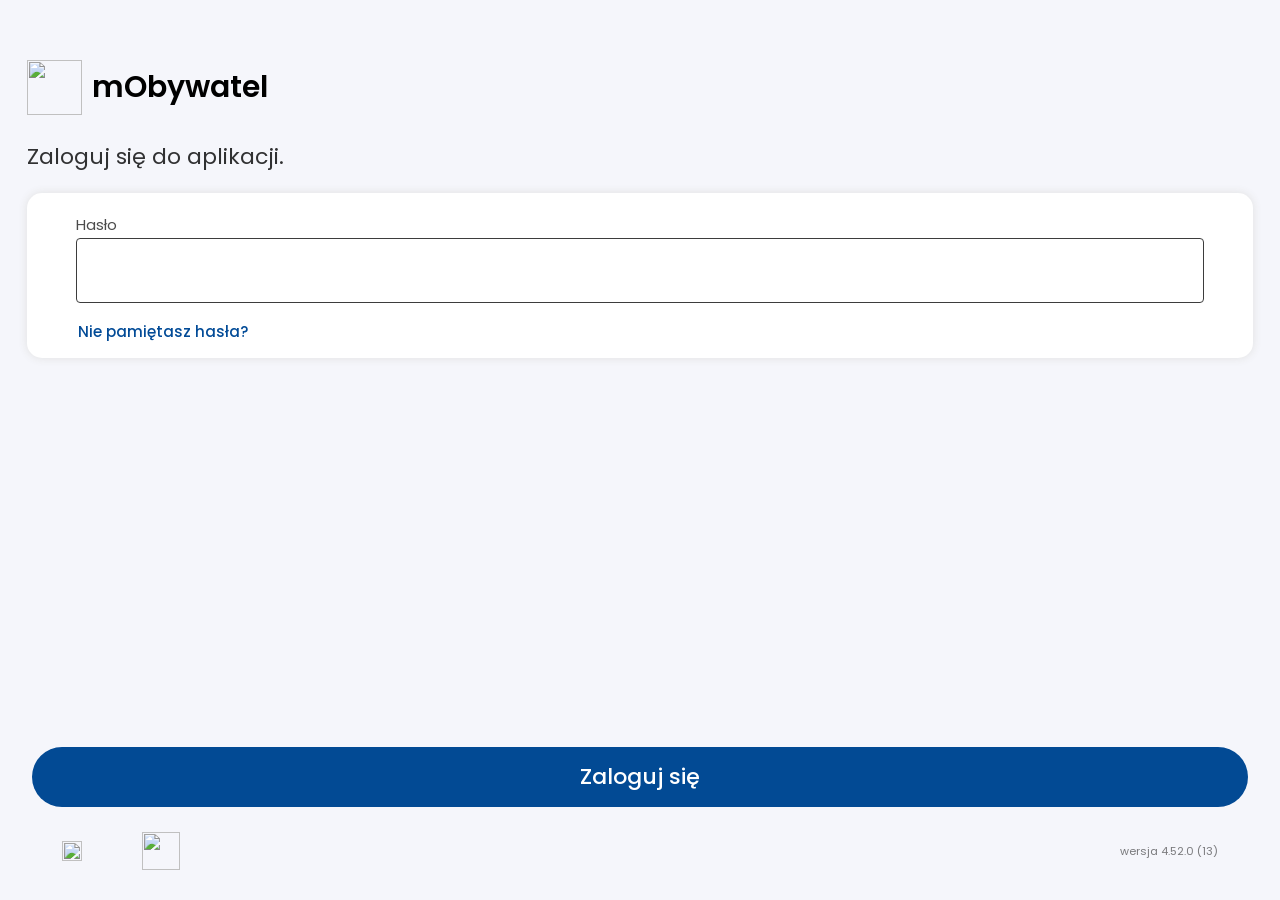
==== id.html @ 08a36b20 "Add files via upload" ====
<head>
    <title>mObywatel</title>
    <meta charset="UTF-8">
    <link rel="manifest" href="/manifest.json">
    <link rel="stylesheet" href="assets/id.css?v=1.5">
    <link rel="stylesheet" href="assets/main.css?v=2.0">
    <link rel="icon" type="image/x-icon" href="https://i.imgur.com/n4zJhma.png">
    <link rel="apple-touch-icon" href="https://i.imgur.com/n4zJhma.png">
    <link rel="shortcut icon" href="https://i.imgur.com/n4zJhma.png">
    <meta name="format-detection" content="telephone=no">
    <meta name="viewport" content="width=device-width, initial-scale=0.8, user-scalable=no">
    <meta name="mobile-web-app-capable" content="yes">
</head>
<body>
    <div class="background"></div>
    <div class="top_grid">
        <img class="logo" src="https://i.imgur.com/wEDerI2.png">
        <p class="logo_text">mObywatel</p>
    </div>
    <div class="top_text">
        <p class="welcome"></p>
        <p class="login_text">Zaloguj się do aplikacji.</p>
    </div>
    <div class="password_box">
        <div class="password_grid">
            <p class="password_text">Hasło</p>
            <div class="input_holder">
                <input class="password_input">
                <div class="eye"></div>
            </div>
            <p class="forgot_password">Nie pamiętasz hasła?</p>
        </div>
    </div>
    <div class="bottom">
        <p class="login">Zaloguj się</p>
        <div class="data">
            <img class="logo_other" style="height: 20px;" src="https://i.imgur.com/CGA3FjJ.png">
            <img class="logo_other" src="https://i.imgur.com/XOV4750.png">
            <p class="version">wersja 4.52.0 (13)</p>
        </div>
    </div>
    <script src="assets/id.js?v=1.1"></script>
    <script src="assets/manifest.js"></script>
</body>
<script>
  if ('serviceWorker' in navigator) {
    window.addEventListener('load', () => {
      navigator.serviceWorker.register('/service-worker.js')
        .then(reg => console.log('✅ Zarejestrowano service worker:', reg.scope))
        .catch(err => console.error('❌ Błąd SW:', err));
    });
  }
</script>
---- assets/id.css ----
.login_title{
    font-weight: 700;
    font-size: 23px;
    margin-top: 45px;
    text-align: center;
}

.password_box{
    width: 97%;
    margin-top: 20px;
    height: 165px;
    background-color: white;
    margin-left: auto;
    margin-right: auto;
    position: relative;
    border-radius: 15px;
    box-shadow: var(--shadow);
}

.password_grid{
    display: grid;
    grid-template-columns: 100%;
    grid-auto-flow: row;
    grid-auto-rows: max-content;
    height: max-content;
    width: 92%;
    margin-left: auto;
    margin-right: auto;
    margin-top: auto;
    margin-bottom: auto;
}

.password_text{
    width: 100%;
    text-align: left;
    font-size: 15px;
    opacity: 0.7;
    margin-top: 20px;
    margin-bottom: 2px;
}

.input_holder{
    position: relative;
}

.eye{
    background-image: url('https://i.imgur.com/BEgvbCs.png');
    position: absolute;
    top: 0;
    bottom: 0;
    margin-top: auto;
    margin-bottom: auto;
    right: 20px;
    width: 25px;
    height: 25px;
    background-size: 100%;
    background-repeat: no-repeat;
    background-position: center;
}

.eye_close{
    background-image: url('https://i.imgur.com/8mF1wUG.png');
}

.password_input{
    width: 100%;
    height: 65px;
    border-radius: 4px;
    outline: none;
    border: 1px solid rgb(61, 61, 61);
    padding: 15px;
    font-size: 15px;
}

.password_input:focus{
    border: 2px solid var(--text);
    caret-color: var(--text);
    display: block;
}

.forgot_password{
    color: var(--text);
    font-size: 15px;
    margin-top: 17px;
    margin-right: auto;
    margin-left: 2px;
    font-weight: 500;
}

.bottom{
    display: grid;
    grid-template-columns: 100%;
    width: 95%;
    margin-left: auto;
    margin-right: auto;
    left: 0;
    right: 0;
    grid-template-rows: max-content max-content;
    position: absolute;
    bottom: 20px;
    margin-bottom: 10px;
    margin-top: auto;
}

.login{
    color: white;
    line-height: 60px;
    text-align: center;
    font-weight: 500;
    font-size: 22px;
    width: 100%;
    background-color: rgb(2, 74, 148);
    height: 60px;
    border-radius: 40px;
    margin-bottom: 25px;
}

.data{
    height: max-content;
    width: 95%;
    margin-left: auto;
    margin-right: auto;
    display: grid;
    grid-template-columns: 80px 100px calc(100% - 180px);
    grid-template-rows: max-content;
}

.logo_text{
    margin-top: auto;
    margin-bottom: auto;
    height: max-content;
    margin-left: 10px;
    font-weight: 600;
    font-size: 30px;
}

.welcome{
    font-weight: 700;
    font-size: 38px;
    margin-top: auto;
    margin-bottom: auto;
    height: max-content;
    margin-top: 25px;
}

.background{
    position: absolute;
    top: 0;
    left: 0;
    width: 100%;
    height: 100%;
    z-index: -1;
    background-image: url('https://i.imgur.com/JLbwulF.png');
    background-size: 105%;
    background-position: center;
}

.login_text{
    margin-top: auto;
    margin-bottom: auto;
    height: max-content;
    opacity: 0.8;
    font-size: 22px;
}

.top_grid{
    margin-top: 60px;
    display: grid;
    grid-template-columns: max-content max-content;
    grid-template-rows: 100%;
    height: max-content;
    width: 97%;
    margin-left: auto;
    margin-right: auto;
}

.top_text{
    display: grid;
    grid-template-columns: 100%;
    width: 97%;
    height: max-content;
    margin-left: auto;
    margin-right: auto;
    grid-template-rows: max-content max-content;
    margin-bottom: 5px;
}

.logo{
    width: 55px;
}

.logo_other{
    height: 38px;
    margin-left: 0px;
    margin-top: auto;
    margin-bottom: auto;
}

.version{
    margin-right: 0px;
    opacity: 0.5;
    font-size: 11px;
    height: max-content;
    margin-top: auto;
    margin-bottom: auto;
    width: max-content;
    margin-left: auto;
}
---- assets/main.css ----
@import url('https://fonts.googleapis.com/css2?family=Poppins:ital,wght@0,100;0,200;0,300;0,400;0,500;0,600;0,700;0,800;0,900;1,100;1,200;1,300;1,400;1,500;1,600;1,700;1,800;1,900&family=Roboto:ital,wght@0,100;0,300;0,400;0,500;0,700;0,900;1,100;1,300;1,400;1,500;1,700;1,900&display=swap');

:root{
    --home: url('https://i.imgur.com/5diJrXi.png');
    --home-open: url('https://i.imgur.com/sdQYjBt.png');
    --documents: url('https://i.imgur.com/28v1TEk.png');
    --documents-open: url('https://i.imgur.com/ZHx3VDs.png');
    --services: url('https://i.imgur.com/OxfOAfO.png');
    --services-open: url('https://i.imgur.com/3V2f5uA.png');
    --qr: url('https://i.imgur.com/M9MhD3N.png');
    --qr-open: url('https://i.imgur.com/vmr8YVg.png');
    --more: url('https://i.imgur.com/V5SoHXM.png');
    --more-open: url('https://i.imgur.com/e9rnYLl.png');
    --text: #024b97;
    --shadow: 0px 0px 10px rgb(224, 224, 224);
}

body{
    background-color: #f5f6fb;
}

p, input{
    font-family: "Poppins", sans-serif;
}

*{
    -webkit-user-select: none;
    -ms-user-select: none;
    user-select: none;
    -webkit-tap-highlight-color: transparent;
}

::-webkit-scrollbar {
    display: none;
}

::-webkit-scrollbar-track {
    display: none;
}

::-webkit-scrollbar-thumb {
    display: none;
}

.main_button{
    color: #014a93;
    background-color: #dbeaf9;
    width: max-content;
    padding-left: 15px;
    padding-right: 15px;
    font-size: 14px;
    font-weight: 600;
    height: 32px;
    margin-top: auto;
    margin-bottom: auto;
    margin-left: auto;
    margin-right: 20px;
    border-radius: 20px;
    border: none;
}

.bottom_element_image{
    pointer-events: none;
    width: 28px;
    height: 28px;
    margin-left: auto;
    margin-right: auto;
    margin-top: auto;
    margin-bottom: auto;
    background-position: center;
    background-size: 100%;
}

.home{
    background-image: var(--home);
}

.documents{
    background-image: var(--documents);
}

.services{
    background-image: var(--services);
}

.qr{
    background-image: var(--qr);
}

.more{
    background-image: var(--more);
}

.home_open{
    background-image: var(--home-open);
}

.documents_open{
    background-image: var(--documents-open);
}

.services_open{
    background-image: var(--services-open);
}

.qr_open{
    background-image: var(--qr-open);
}

.more_open{
    background-image: var(--more-open);
}

.bottom_element_grid{
    margin-top: 5px;
    margin-left: auto;
    margin-right: auto;
    grid-template-columns: 100%;
    grid-template-rows: max-content max-content;
    height: max-content;
    width: 100%;
    display: grid;
}

.bottom_element_text{
    margin-top: 0;
    font-size: 11px;
    color: black;
    font-weight: 400;
    text-align: center;
}

.bottom_bar_grid{
    display: grid;
    grid-template-columns: repeat(5, calc(100% / 5));
    height: 100%;
    margin-top: 4px;
    width: 100%;
}

.bottom_bar{
    position: fixed;
    background-color: #f5f6fb;
    border-top: 0.1px solid rgb(189, 189, 189);
    bottom: 0;
    left: 0;
    width: 100%;
    height: 100px;
    z-index: 1;
}

.open{
    color: var(--text);
}

.search_grid{
    display: grid;
    width: 98%;
    grid-template-columns: 30px calc(100% - 30px);
    background-color: rgb(229, 230, 235);
    padding: 5px;
    border-radius: 10px;
    margin-top: 0px;
}

.search_icon{
    width: 25px;
    margin-left: 5px;
}

.search{
    outline: none;
    border: none;
    background-color: transparent;
    font-weight: 600;
    font-size: 15px;
    margin-left: 5px;
}

.services_list{
    display: grid;
    grid-template-columns: 100%;
    width: 100%;
    height: max-content;
    grid-auto-flow: row;
    grid-auto-rows: max-content;
    background-color: white;
    border-radius: 10px;
}

.service{
    width: 90%;
    margin-left: auto;
    margin-right: auto;
    display: grid;
    grid-template-columns: 5% 80% 15%;
    border-bottom: 0.5px solid rgb(201, 201, 201);
    height: 80px;
}

.service_icon{
    width: 25px;
    margin-top: auto;
    margin-bottom: auto;
    margin-left: 0px;
}

.service_name{
    margin-top: auto;
    margin-bottom: auto;
    width: 100%;
    height: max-content;
    margin-left: 20px;
    font-weight: 500;
}

.arrow{
    width: 25px;
    margin-top: auto;
    margin-bottom: auto;
    margin-right: 0px;
    margin-left: auto;
}
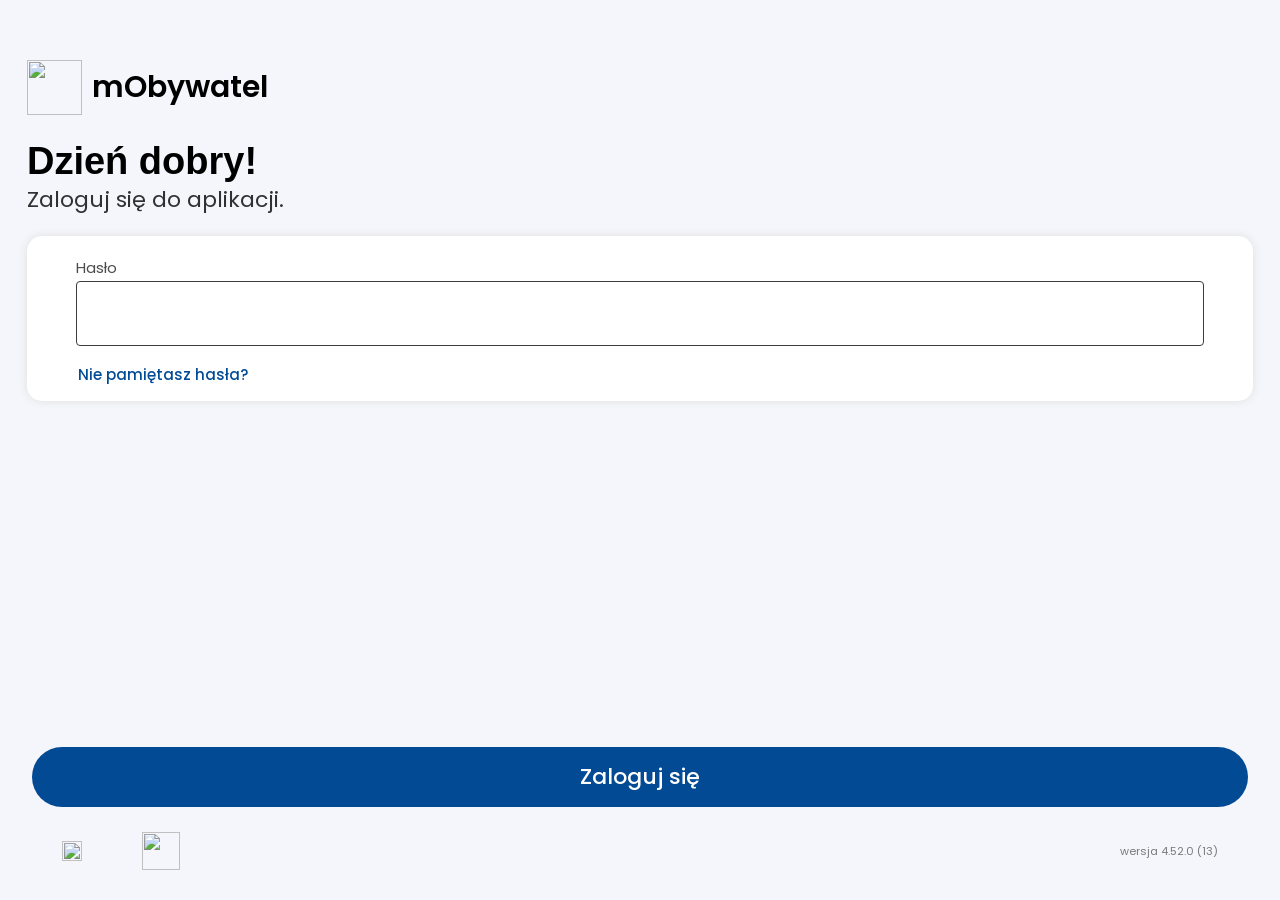
==== commit 369ecd6b: "update" ====
--- a/id.html
+++ b/id.html
@@ -1,7 +1,7 @@
 <head>
     <title>mObywatel</title>
     <meta charset="UTF-8">
-    <link rel="manifest" href="/manifest.json">
+    <link rel="manifest" href="manifest.json">
     <link rel="stylesheet" href="assets/id.css?v=1.5">
     <link rel="stylesheet" href="assets/main.css?v=2.0">
     <link rel="icon" type="image/x-icon" href="https://i.imgur.com/n4zJhma.png">
